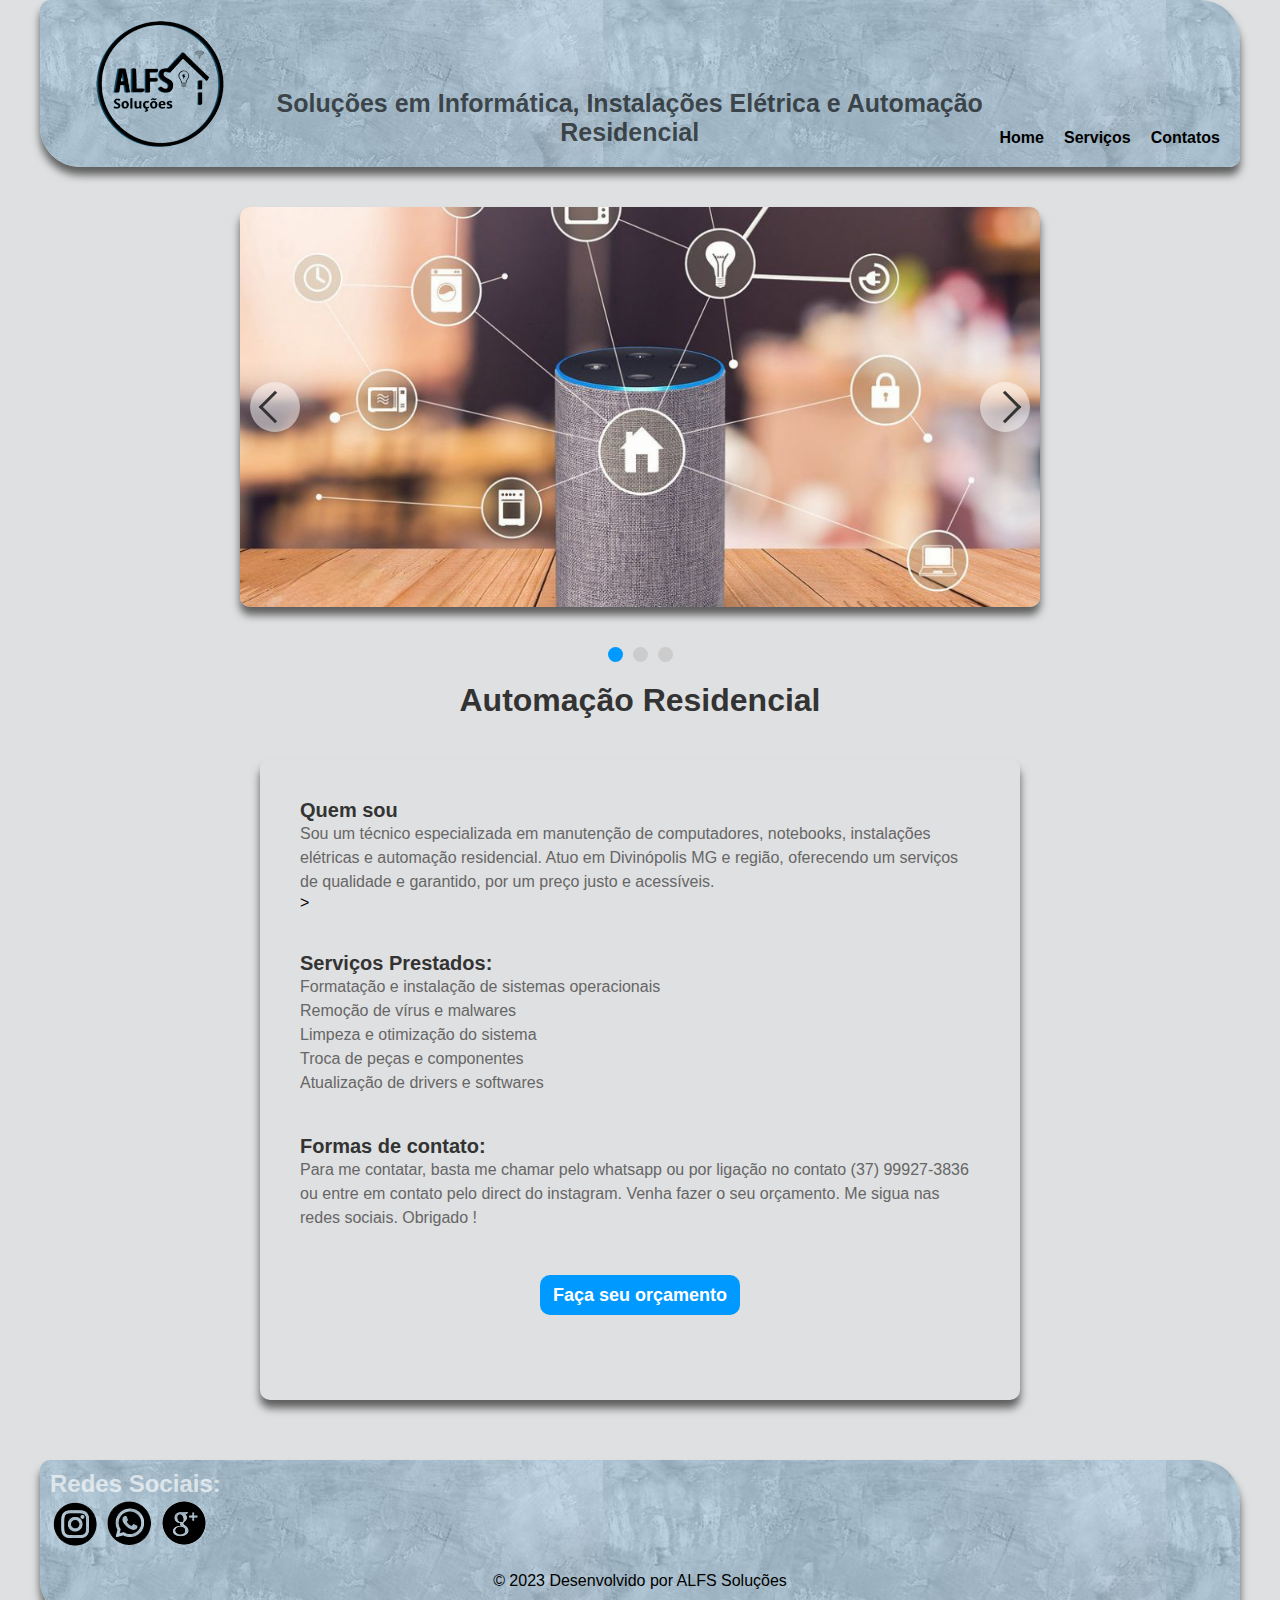
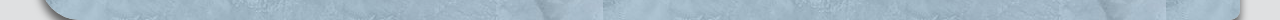
==== automacao.html @ a3203ddb "commit inicial" ====
<!DOCTYPE html>
<html lang="pt-BR">

<head>
    <meta charset="UTF-8">
    <meta name="viewport" content="width=device-width, initial-scale=1.0">
    <title>ALFS Soluções - Suporte em informatica</title>

    <link rel="stylesheet" href="./SRC/CSS/estilos.css">
    <link rel="stylesheet" href="./SRC/CSS/reset.css">
    <link rel="stylesheet" href="./SRC/CSS/slider.css">
    <link rel="stylesheet" href="./SRC/CSS/saiba-mais.css">
    <link rel="stylesheet" href="./SRC/CSS/responsivo.css">
</head>

<body>
    <div class="container">
        <div class="header">
            <img src="./SRC/Img/Logo-nova.png" alt="Logo" class="logo">
            <div class="banner">
                <h1>Soluções em Informática, Instalações Elétrica e Automação Residencial</h1>
            </div>
            <div class="nav">
                <a href="index.html">Home</a>
                <a href="index.html#service1">Serviços</a>
                <a href="#redesocial1">Contatos</a>
            </div>
        </div>
        <div class="slider">
            <div class="slide active">
                <img src="./SRC/Img/automacao-residencial3.jpg" alt="Manutenção de Computadores e Notebooks">
            </div>
            <div class="slide">
                <img src="./SRC/Img/automacao-residencial1.jpg" alt="Instalações Elétricas">
            </div>
            <div class="slide">
                <img src="./SRC/Img/automacao-residencial2.jpg" alt="Automação Residencial">
            </div>
            <div class="prev"></div>
            <div class="next"></div>
        </div>
        <div class="dots">
            <div class="dot active"></div>
            <div class="dot"></div>
            <div class="dot"></div>
        </div>
        <div class="container-saiba">
            <h1 class="title-saiba">Automação Residencial</h1>
            <div class="content-saiba">
                <div class="section-saiba">
                    <h3 class="section-title-saiba">Quem sou</h3>
                    <p class="section-text-saiba">Sou um técnico especializada em manutenção de computadores, notebooks,
                        instalações elétricas e automação residencial. Atuo em Divinópolis MG e região, oferecendo um serviços de qualidade e garantido, por um preço justo e
                        acessíveis.</p>>
                </div>
                <div class="section-saiba">
                    <h3 class="section-title-saiba">Serviços Prestados:</h3>
                    <ul class="section-text-saiba">
                        <li>Formatação e instalação de sistemas operacionais</li>
                        <li>Remoção de vírus e malwares</li>
                        <li>Limpeza e otimização do sistema</li>
                        <li>Troca de peças e componentes</li>
                        <li>Atualização de drivers e softwares</li>
                    </ul>
                </div>
                <div class="section-saiba">
                    <h3 class="section-title-saiba">Formas de contato:</h3>
                    <p class="section-text-saiba">Para me contatar, basta me chamar pelo whatsapp ou por ligação no
                        contato (37) 99927-3836
                        ou entre em contato pelo direct do instagram. Venha fazer o seu orçamento. Me sigua nas redes
                        sociais. Obrigado !
                    </p>
                    <a href="https://wa.me/5537999273836?text=Ol%C3%A1!%20tudo%20bem?%0AGostaria%20de%20fazer%20um%20or%C3%A7amento."
                        target="_blank" rel="noopener noreferrer" class="button-saiba">Faça seu orçamento</a>
                </div>
            </div>
        </div>
        <div class="footer">
            <div>
                <h2 class="white-text" id="redesocial1">Redes Sociais:</h5>
                    <a class="rede-social" id="instagram"
                        href="https://instagram.com/alfssolucoes?igshid=NjIwNzIyMDk2Mg==" target="_blank"
                        rel="noopener noreferrer" title=""><span class="descricao-icons"></span><img
                            src="./SRC/Img/instagram.png" alt="instagram"></a>
                    <a class="rede-social" id="whatsapp"
                        href="https://wa.me/5537999273836?text=Ol%C3%A1!%20tudo%20bem?%0AGostaria%20de%20fazer%20um%20or%C3%A7amento."
                        target="_blank" rel="noopener noreferrer" title=""><span class="descricao-icons"></span><img
                            src="./SRC/Img/whatsapp.png" alt="whatsapp"></a>
                    <a class="rede-social" id="google" href="https://www.google.com" target="_blank"
                        rel="noopener noreferrer" title=""><span class="descricao-icons"></span><img
                            src="./SRC/Img/Google.png" alt="google"></a>
            </div>
            <p class="copyrigth">© 2023 Desenvolvido por ALFS Soluções</p>
        </div>
    </div>
    <script src="./SRC/JS/slide.js"></script>
</body>

</html>
---- SRC/CSS/estilos.css ----
/* body {
  font-family: "Oxanium", cursive;
  font-family: 'Unna', serif;
  background-color: #ffffff2f;
  color: #ffffff;

}

body::before {
  content: "";
  background-image: url(../Img/Fundo.jpg);
  background-repeat: no-repeat;
  background-size: cover;
  background-position: center;
  width: 100%;
  height: 100%;
  position: fixed;
  z-index: -1;
  opacity: 0.2;
} */
/*__________________________________________________________ */

body {
  font-family: Arial, sans-serif;
  background-color: #d8d9dad0;
  margin: 0;
  padding: 0;
  box-sizing: border-box;
}

.container {
  max-width: 1200px;
  margin: 0 auto;
}

.header {
  display: flex;
  align-items: end;
  background-image: url(../Img/Textura.png);
  /* opacity : 0.6; */
  /* background-image: url(../Img/Textura.jpg); */
  justify-content: space-between;
  padding: 20px;
  background-color: #0099ffa6;
  border-width: 10px 4px;
  border-radius: 10px 40px;
  /* border-radius: 0 0 10px 10px; */
  box-shadow: 0 8px 8px rgba(0, 0, 0, 0.584);
  
}

.logo {
  width: 200px;
  height: auto;
}

.nav {
  display: flex;
  gap: 20px;
  
}

.nav a {
  text-decoration: none;
  color: #000000;
  font-weight: bold;
}

.nav a:hover {
  color: #0099ff;
}



/* .banner {
  height: 500px;
  background-image: url("https://images.unsplash.com/photo-1512758017271-d7b84c2113f1?ixid=MnwxMjA3fDB8MHxzZWFyY2h8MXx8Y29tcHV0ZXIlMjByZXBhaXJ8ZW58MHx8MHx8&ixlib=rb-1.2.1&auto=format&fit=crop&w=800&q=60");
  background-size: cover;
  background-position: center;
} */

.banner h1 {
  color: #000000a6;
  /* background-color: rgba(0, 0, 255, 0); */
  font-size: 25px;
  text-align: center;
  margin-top: 10px;
  border-radius: 10px;
  /* box-shadow: 0 8px 8px rgba(24, 146, 227, 0.584); */
}

.services {
  display: grid;
  grid-template-columns: repeat(3, 1fr);
  gap: 20px;
  padding: 40px;
  margin: 40px auto;
}

.service {
  background-color: #ffffff;
  border-radius: 10px;
  box-shadow: 0 8px 8px rgba(0, 0, 0, 0.584);
}

.service img {
  width: 100%;
  height: 200px;
  object-fit: cover;
  border-radius: 10px 10px 0 0;
}

.service h3 {
  color: #0099ff;
  font-size: 24px;
  text-align: center;
  margin-top: 20px;
}
.service a {
  text-decoration: none;
  display: flex;
}

.service p {
  color: #333333;
  font-size: 18px;
  text-align: left;
  margin: 20px;
  /* margin-block-end: 7px; */
}

.service button {
  /* display: block; */
  width: auto;
  height: auto;
  margin: auto;
  background-color: #0099ff;
  color: #ffffff;
  border: none;
  border-radius: 5px;
  padding: 10px;
  font-size: 18px;
  font-weight: bold;
  cursor: pointer;
  margin-bottom: 20px;

  
}
/* {
  position:absolute; 
  top:50%;
  left:50%;
  transform: translate(-50%, -50%);
} */

.service button:hover {
  background-color: #0066cc;
}

.footer {
  background-image: url(../Img/Textura.png);
  justify-content: space-around;
  padding: 10px;
  background-color: #0099ffa6;
  /* border-radius: 10px 10px 0 0; */
  border-width: 10px 4px;
  border-radius: 10px 40px;
  box-shadow: 0 8px 8px rgba(0, 0, 0, 0.584);
  /* text-align: left; */
}

.footer .rede-social:hover {
  padding: 10px;
  border-radius: 50%;
  box-shadow: 0 8px 8px rgba(0, 0, 0, 0.584);
}

.white-text{
  color: #ffffffa6;
}

/* .linkInstagram {
  gap: 20px;
  text-decoration: none;
  font-weight: bold;  
  font-size: 18px;
}

.linkWhatsapp {
  gap: 20px;
  text-decoration: none;
  font-weight: bold; 
  font-size: 18px; 
  
} */

.copyrigth{
  /* background-image: url(../Img/Textura.png); */
  justify-content: right;
  /* background-color: #0099ffa6; */
  max-width: 1200px;
  margin: 0 auto;
  text-align: center;
  padding: 20px;
  /* box-shadow: 0 8px 8px rgba(0, 0, 0, 0.584); */

}
---- SRC/CSS/slider.css ----
* {
    margin: 0;
    padding: 0;
    box-sizing: border-box;
}

.slider {
    width: 800px;
    height: 400px;
    margin: 40px auto;
    position: relative;
    overflow: hidden;
    border-radius: 10px;
    box-shadow: 0 8px 8px rgba(0, 0, 0, 0.584);
}

.slide {
    width: 800px;
    height: 400px;
    position: absolute;
    top: 0;
    left: 0;
    opacity: 0;
    transition: opacity 0.5s ease-in-out;
}

.slide img {
    width: 100%;
    height: 100%;
    object-fit: cover;
}

.slide.active {
    opacity: 1;
}

.prev,
.next {
    width: 50px;
    height: 50px;
    border-radius: 50%;
    background-color: rgba(255, 255, 255, 0.5);
    position: absolute;
    top: 50%;
    transform: translateY(-50%);
    cursor: pointer;
}

.prev {
    left: 10px;
}

.next {
    right: 10px;
}

.prev::after,
.next::after {
    content: "";
    width: 20px;
    height: 20px;
    border-top: 3px solid #333333;
    border-right: 3px solid #333333;
    position: absolute;
    top: 50%;
    left: 50%;
    transform-origin: center center;
}

.prev::after {
    transform: translate(-50%, -50%) rotate(-135deg);
}

.next::after {
    transform: translate(-50%, -50%) rotate(45deg);
}

.dots {
    display: flex;
    align-items: center;
    justify-content: center;
    margin-top: 20px;
}

.dot {
    width:
        15px;
    height:
        15px;
    border-radius:
        50%;
    background-color:
        #cccccc;
    margin:
        0 5px;
    cursor: pointer;
}

.dot.active {
    background-color: #0099ff;
}
---- SRC/CSS/saiba-mais.css ----
/* body {
    font-family: Arial, sans-serif;
    background-color: #f0f0f0;
} */

.container-saiba {
    max-width: 800px;
    margin: 0 auto;
    padding: 20px;
}

/* .logo {
    width: 200px;
    display: block;
    margin: 0 auto;
} */

.title-saiba{
    text-align: center;
    font-size: 32px;
    color: #333333;
}

.subtitle-saiba {
    text-align: center;
    font-size: 24px;
    color: #666666;
}

.content-saiba {
    margin-top: 80px;
    border-radius: 10px;
    padding: 40px;
    margin: 40px auto;
    box-shadow: 0 8px 8px rgba(0, 0, 0, 0.584);

}

.section-saiba {
    margin-bottom: 40px;
}

.section-title-saiba {
    font-size: 20px;
    font-weight: bold;
    color: #333333;
}

.section-text-saiba {
    font-size: 16px;
    color: #666666;
    line-height: 1.5;
}

.button-saiba {
    display: block;
    width: 200px;
    height: 40px;
    margin: 0 auto;
    border-radius: 10px;
    background-color: #0099ff;
    color: white;
    font-size: 18px;
    font-weight: bold;
    text-align: center;
    line-height: 40px;
    text-decoration: none;
    margin: 45px auto;
}

.section-saiba .button-saiba:hover {
    background-color: #0066cc;
  }
---- SRC/CSS/responsivo.css ----
@media (max-width: 1120px){
    body{
        margin: 0 auto;
        
    }
    .header {
        width: 800px;
        height: 300px;
        margin: 0 auto;
      }
    .logo{
        max-width: 190px;
        margin: 0 auto;
    }
    .banner{
        margin: 0 auto;
    }
    .nav{
        margin: 0 auto;
    }
    .header{
        flex-direction: column;
        max-width: 1900px;

        margin: 0 auto;
    }
    .slider{
        max-width: 600px;
        height: 300px;

    }

    .slide{
        max-width: 600px;
        height: 300px;

    }
    .services{
        width: 700px;
        display: flex;
        flex-direction: column;

    }
    .footer {
        width: 800px;
        height: 150px;
        margin: 0 auto;
    }
}
/* --------------------------- */
@media (max-width: 819px){
    body{
        margin: 0 auto;
        
    }
    .header {
        width: 700px;
        height: 300px;
        margin: 0 auto;
      }
    .logo{
        max-width: 190px;
        margin: 0 auto;
    }
    .banner{
        margin: 0 auto;
    }
    .nav{
        margin: 0 auto;
    }
    .header{
        flex-direction: column;
        max-width: 1900px;

        margin: 0 auto;
    }
    .slider{
        max-width: 600px;
        height: 300px;

    }

    .slide{
        max-width: 600px;
        height: 300px;

    }
    .services{
        width: 700px;
        display: flex;
        flex-direction: column;

    }
    .footer {
        width: 700px;
        height: 150px;
        margin: 0 auto;
    }
}
/* --------------------------- */
@media (max-width: 720px){
    body{
        margin: 0 auto;
        
    }
    .header {
        width: 450px;
        height: 300px;
        margin: 0 auto;
      }
    .logo{
        max-width: 190px;
        margin: 0 auto;
    }
    .banner{
        margin: 0 auto;
    }
    .nav{
        margin: 0 auto;
    }
    .header{
        flex-direction: column;
        max-width: 1900px;

        margin: 0 auto;
    }
    .slider{
        max-width: 400px;
        height: 300px;

    }

    .slide{
        max-width: 400px;
        height: 300px;

    }
    .services{
        width: 400px;
        display: flex;
        flex-direction: column;

    }
    .footer {
        width: 450px;
        height: 150px;
        margin: 0 auto;
    }
}
/* --------------------------- */
@media (max-width: 450px){
    body{
        margin: 0 auto;
        
    }
    .header {
        width: 409px;
        height: 300px;
        flex-direction: column;
      }
    .logo{
        max-width: 190px;
        margin: 0 auto;
    }
    .nav{
        margin: 0 auto;
    }

    .header{
        flex-direction: column;
        max-width: 1900px;

        margin: 0 auto;
    }
    .slider{
        width: 350px;
        height: 350px;

    }

    .slide{
        max-width: 350px;
        height: 350px;
    }
    .dots {
        display: flex;
        align-items: center;
    }
    .services{
        width: 400px;
        display: flex;
        flex-direction: column;

    }
    .footer {
        width: 409px;
        height: 150px;
    }


}
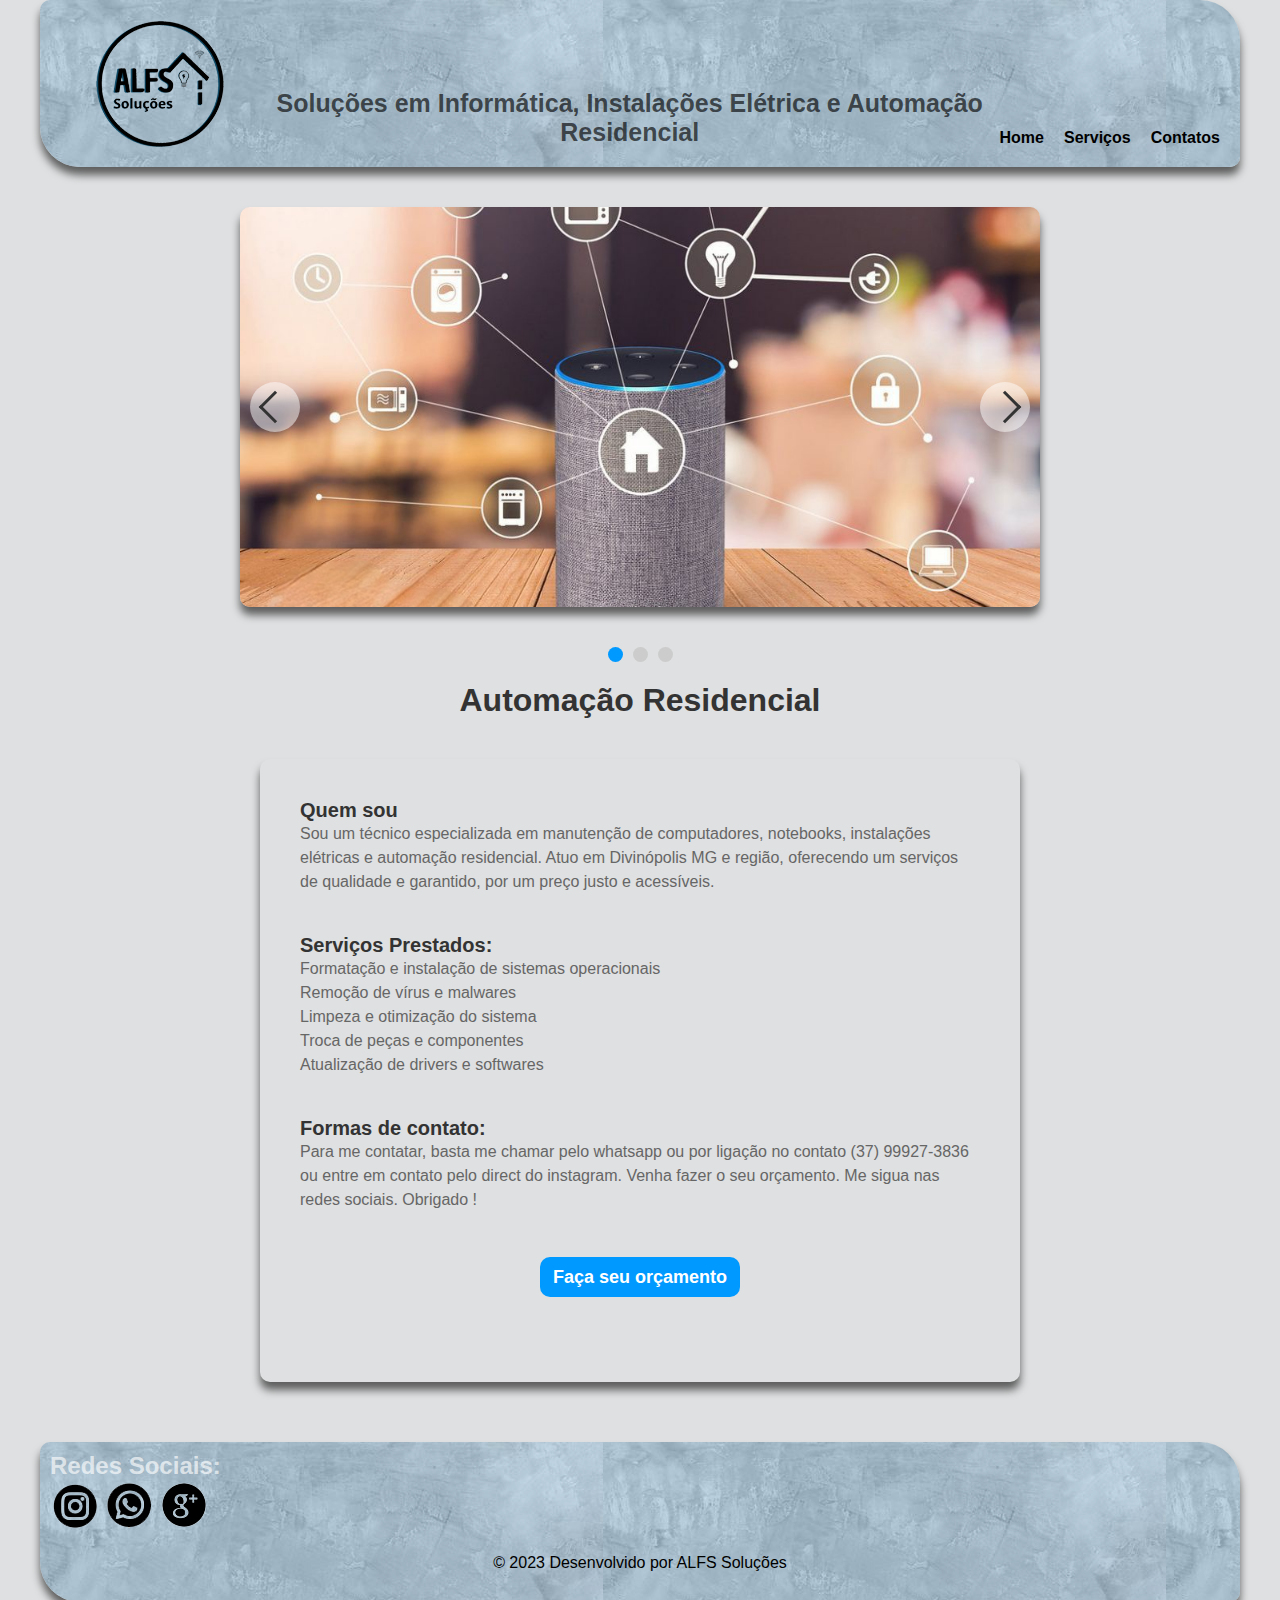
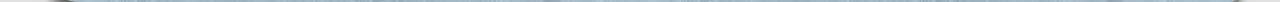
==== commit 46ed70a0: "ajuste no texto do automação.html" ====
--- a/automacao.html
+++ b/automacao.html
@@ -51,7 +51,7 @@
                     <h3 class="section-title-saiba">Quem sou</h3>
                     <p class="section-text-saiba">Sou um técnico especializada em manutenção de computadores, notebooks,
                         instalações elétricas e automação residencial. Atuo em Divinópolis MG e região, oferecendo um serviços de qualidade e garantido, por um preço justo e
-                        acessíveis.</p>>
+                        acessíveis.</p>
                 </div>
                 <div class="section-saiba">
                     <h3 class="section-title-saiba">Serviços Prestados:</h3>
